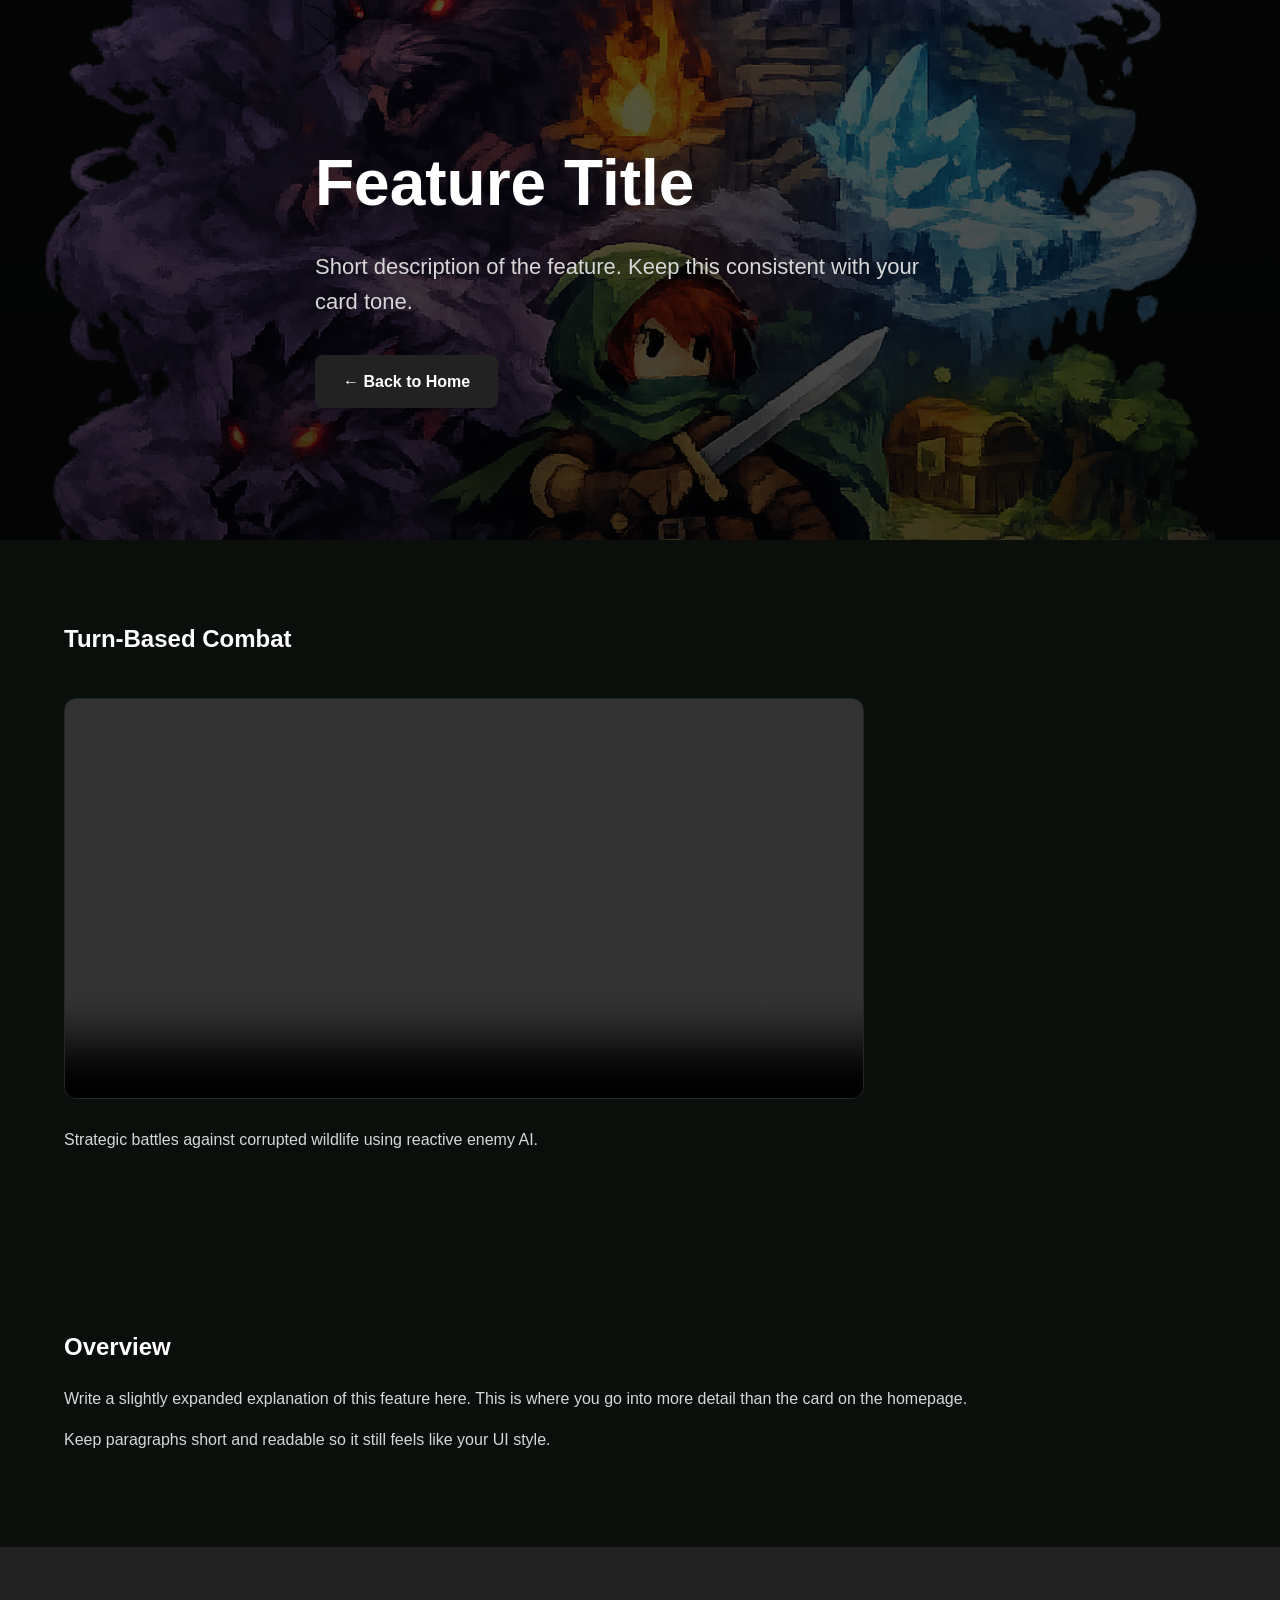
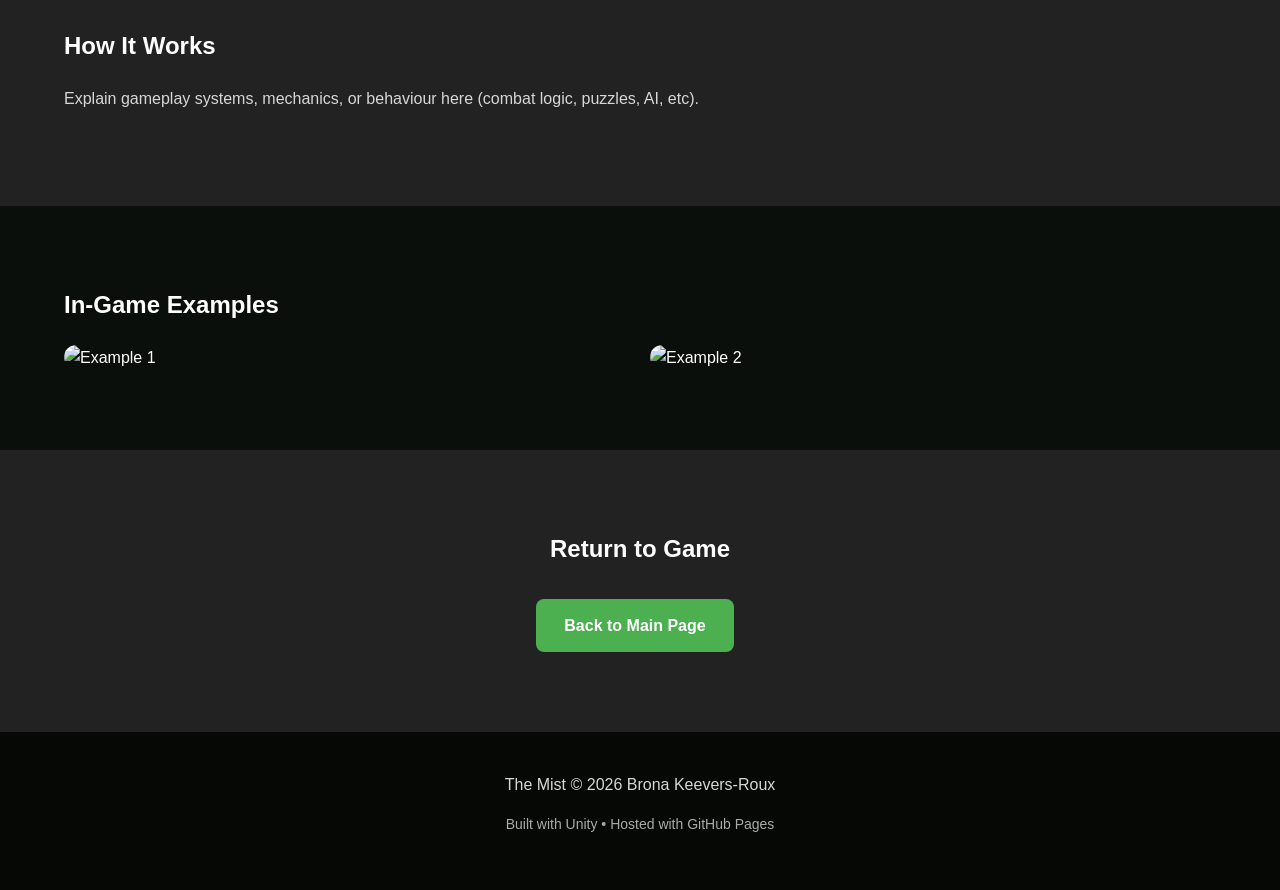
==== combat.html @ bf80b4d7 "Html pages for each feature" ====
<!DOCTYPE html>
<html lang="en">
<head>
<meta charset="UTF-8">
<meta name="viewport" content="width=device-width, initial-scale=1.0">

<title>The Mist | Feature Page</title>

<link rel="stylesheet" href="style.css">
</head>

<body>

<!-- HERO (PAGE HEADER) -->
<section class="hero" style="min-height:60vh;">
<div class="container hero-content">

<h1>Feature Title</h1>

<p>
Short description of the feature. Keep this consistent with your card tone.
</p>

<a href="index.html" class="btn secondary">← Back to Home</a>

</div>
</section>

<section>
<div class="container">

<h2>Turn-Based Combat</h2>

<video class="feature-video" controls muted playsinline>
    <source src="Videos/combat.mp4" type="video/mp4">
    Your browser does not support the video tag.
</video>

<p>
Strategic battles against corrupted wildlife using reactive enemy AI.
</p>

</div>
</section>


<!-- CONTENT SECTION -->
<section>
<div class="container">

<h2>Overview</h2>

<p>
Write a slightly expanded explanation of this feature here. This is where you go into more detail than the card on the homepage.
</p>

<p>
Keep paragraphs short and readable so it still feels like your UI style.
</p>

</div>
</section>


<!-- OPTIONAL: MECHANICS / DETAILS -->
<section class="secondary">
<div class="container">

<h2>How It Works</h2>

<p>
Explain gameplay systems, mechanics, or behaviour here (combat logic, puzzles, AI, etc).
</p>

</div>
</section>


<!-- OPTIONAL: IMAGE / SCREENSHOT SECTION -->
<section>
<div class="container">

<h2>In-Game Examples</h2>

<div class="gallery">

<img src="Screenshots/example1.png" class="screenshot" alt="Example 1">
<img src="Screenshots/example2.png" class="screenshot" alt="Example 2">

</div>

</div>
</section>


<!-- CTA -->
<section class="secondary">
<div class="container" style="text-align:center;">

<h2>Return to Game</h2>

<a href="index.html" class="btn">Back to Main Page</a>

</div>
</section>


<footer>
<p>The Mist © 2026 Brona Keevers-Roux</p>
<p class="small">Built with Unity • Hosted with GitHub Pages</p>
</footer>

</body>
</html>
---- style.css ----
*{
    margin:0;
    padding:0;
    box-sizing:border-box;
}

html{
    scroll-behavior:smooth;
}

body{
    font-family:Arial, Helvetica, sans-serif;
    background:#0a0f0c;
    color:white;
    line-height:1.6;
}

.container{
    width:90%;
    max-width:1200px;
    margin:auto;
}

section{
    padding:80px 0;
}

h1,h2,h3{
    margin-bottom:20px;
}

p{
    margin-bottom:15px;
    color:#d7d7d7;
}

.btn{
    display:inline-block;
    padding:14px 28px;
    margin:10px 10px 0 0;
    background:#4CAF50;
    color:white;
    text-decoration:none;
    border-radius:8px;
    transition:0.3s;
    font-weight:bold;
}

.btn:hover{
    background:#67d46e;
    transform:translateY(-2px);
}

.secondary{
    background:#222;
}

.hero{
    min-height:100vh;
    display:flex;
    align-items:center;
    background:
    linear-gradient(rgba(0,0,0,.65), rgba(0,0,0,.75)),
    url("Images/Poster cover image.png") center/cover no-repeat;
}

.hero-content{
    max-width:650px;
}

.hero h1{
    font-size:64px;
    margin-bottom:15px;
    color:#ffffff;
}

.hero p{
    font-size:22px;
    margin-bottom:25px;
}

.grid{
    display:grid;
    grid-template-columns:repeat(auto-fit,minmax(260px,1fr));
    gap:25px;
}

.feature-video{
    width:100%;
    max-width:800px;
    margin:20px 0;
    border-radius:12px;
    border:1px solid #1f2a23;
    background:#000;
}

.card{
    background:#111814;
    padding:25px;
    border-radius:14px;
    border:1px solid #1f2a23;

    text-decoration:none;
    color:inherit;
    display:block;

    transition:0.25s ease;
}

.card h3{
    color:#72ff8f;
}

.card:hover{
    transform:translateY(-5px);
    border-color:#72ff8f;
}
.screenshot{
    width:100%;
    border-radius:12px;
    display:block;
}

.gallery{
    display:grid;
    grid-template-columns:repeat(auto-fit,minmax(300px,1fr));
    gap:20px;
}

.about-dev{
    display:grid;
    grid-template-columns:250px 1fr;
    gap:30px;
    align-items:center;
}

.about-dev img{
    width:100%;
    border-radius:14px;
}

footer{
    background:#050805;
    text-align:center;
    padding:40px 20px;
}

.small{
    font-size:14px;
    color:#aaa;
}

@media(max-width:768px){

.hero h1{
    font-size:44px;
}

.hero p{
    font-size:18px;
}

.about-dev{
    grid-template-columns:1fr;
}

}
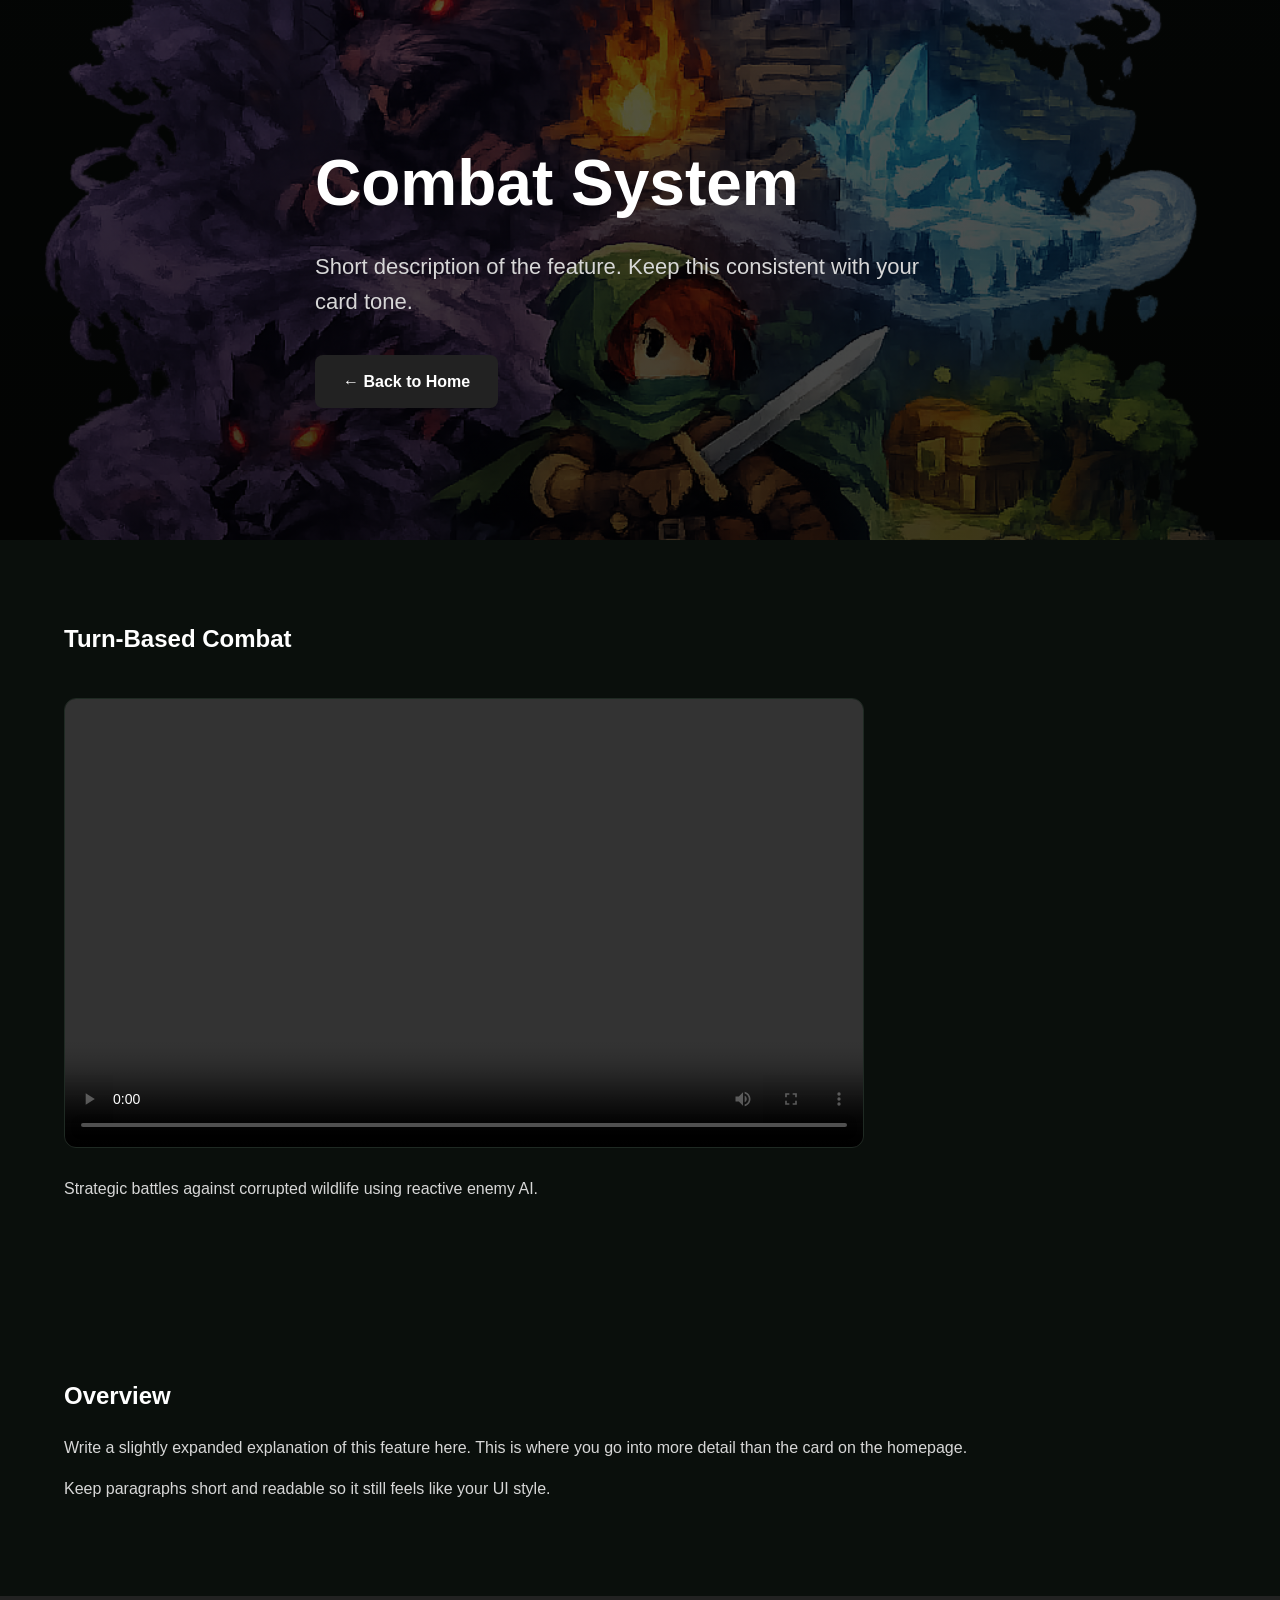
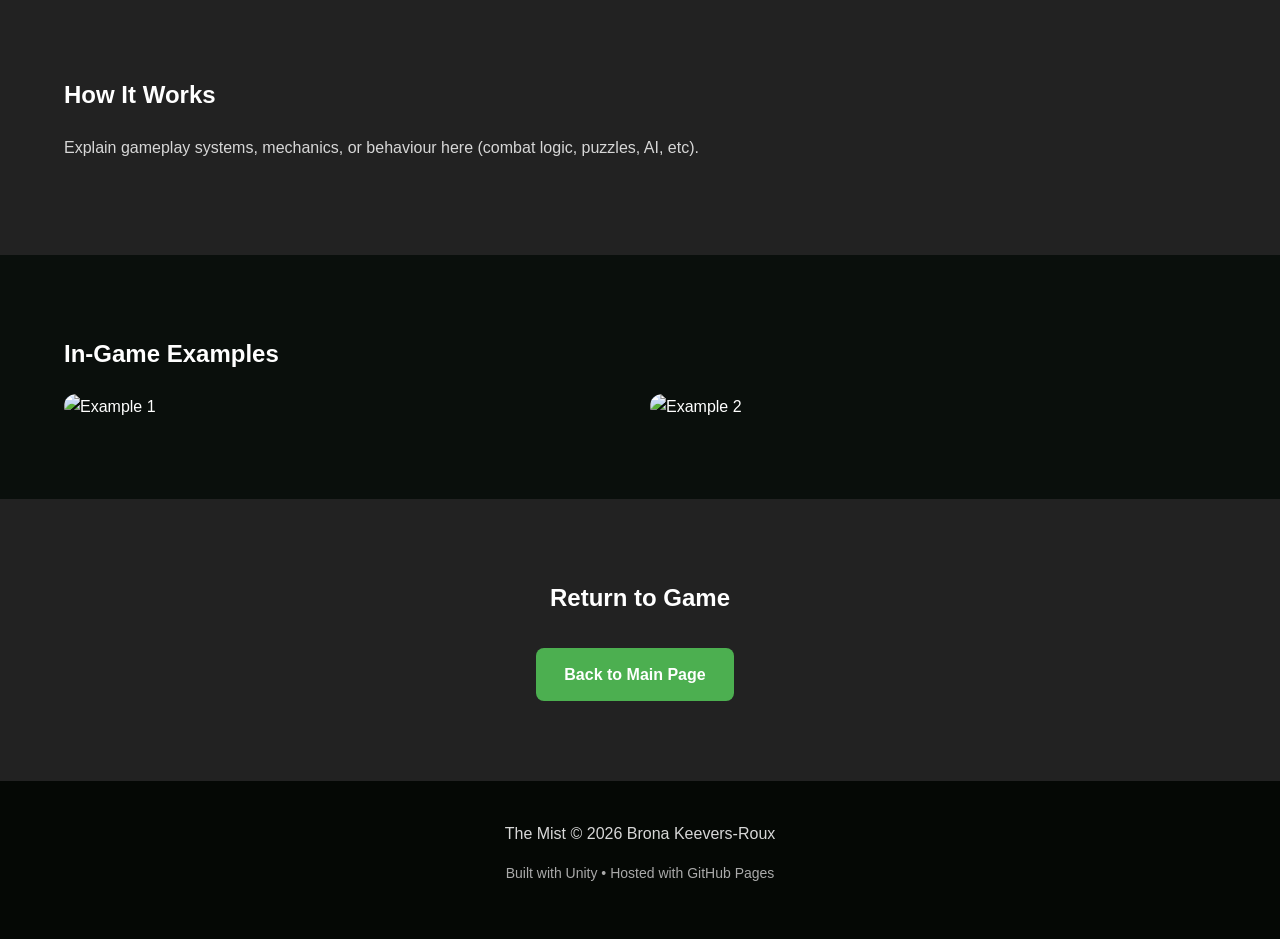
==== commit 968360b0: "Videos" ====
--- a/combat.html
+++ b/combat.html
@@ -4,7 +4,7 @@
 <meta charset="UTF-8">
 <meta name="viewport" content="width=device-width, initial-scale=1.0">
 
-<title>The Mist | Feature Page</title>
+<title>The Mist | Combat</title>
 
 <link rel="stylesheet" href="style.css">
 </head>
@@ -15,7 +15,7 @@
 <section class="hero" style="min-height:60vh;">
 <div class="container hero-content">
 
-<h1>Feature Title</h1>
+<h1>Combat System</h1>
 
 <p>
 Short description of the feature. Keep this consistent with your card tone.
@@ -31,9 +31,8 @@
 
 <h2>Turn-Based Combat</h2>
 
-<video class="feature-video" controls muted playsinline>
-    <source src="Videos/combat.mp4" type="video/mp4">
-    Your browser does not support the video tag.
+<video class="feature-video" controls>
+    <source src="Videos/ProceduralGeneration.mp4" type="video/mp4">
 </video>
 
 <p>
--- a/style.css
+++ b/style.css
@@ -88,10 +88,10 @@
 .feature-video{
     width:100%;
     max-width:800px;
+    aspect-ratio:16/9;
     margin:20px 0;
     border-radius:12px;
     border:1px solid #1f2a23;
-    background:#000;
 }
 
 .card{
@@ -145,6 +145,16 @@
     padding:40px 20px;
 }
 
+.email-link{
+    color:#ffd84d;
+    text-decoration:none;
+}
+
+.email-link:hover{
+    color:#fff08a;
+    text-decoration:underline;
+}
+
 .small{
     font-size:14px;
     color:#aaa;
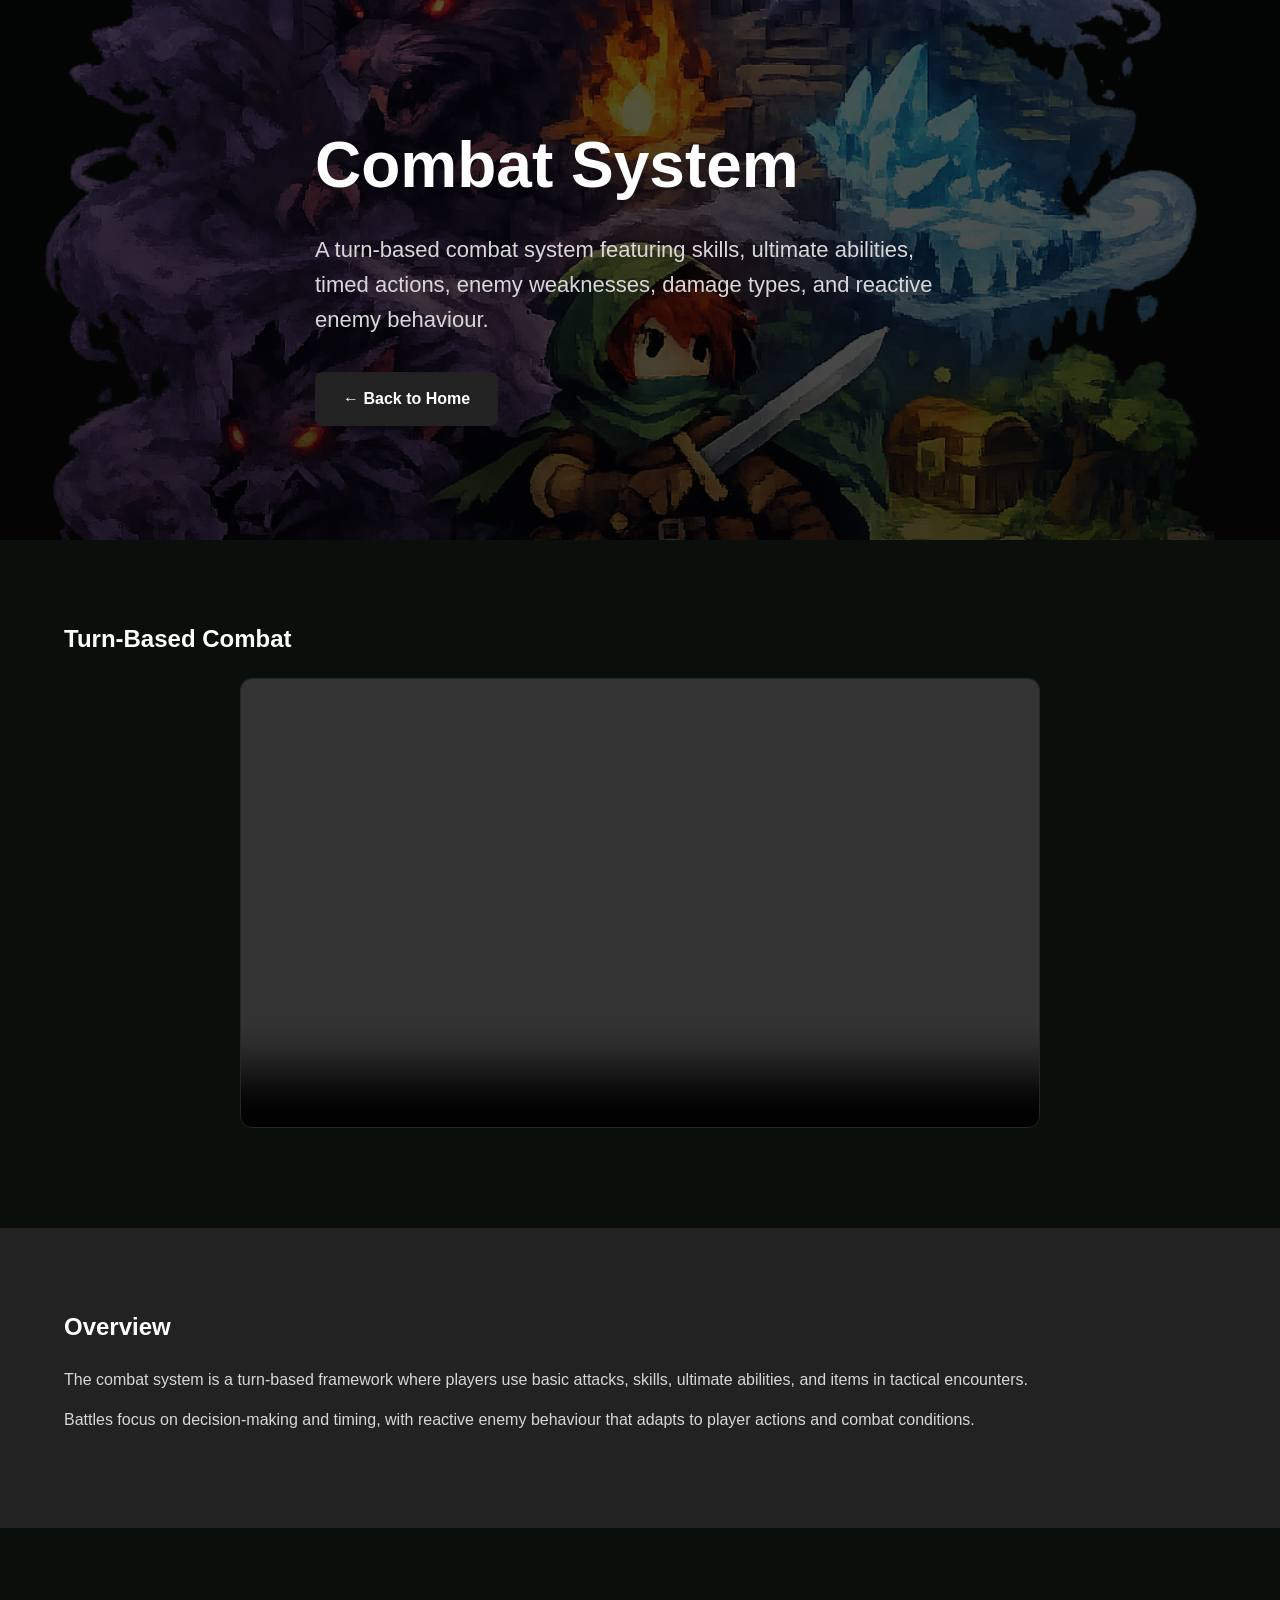
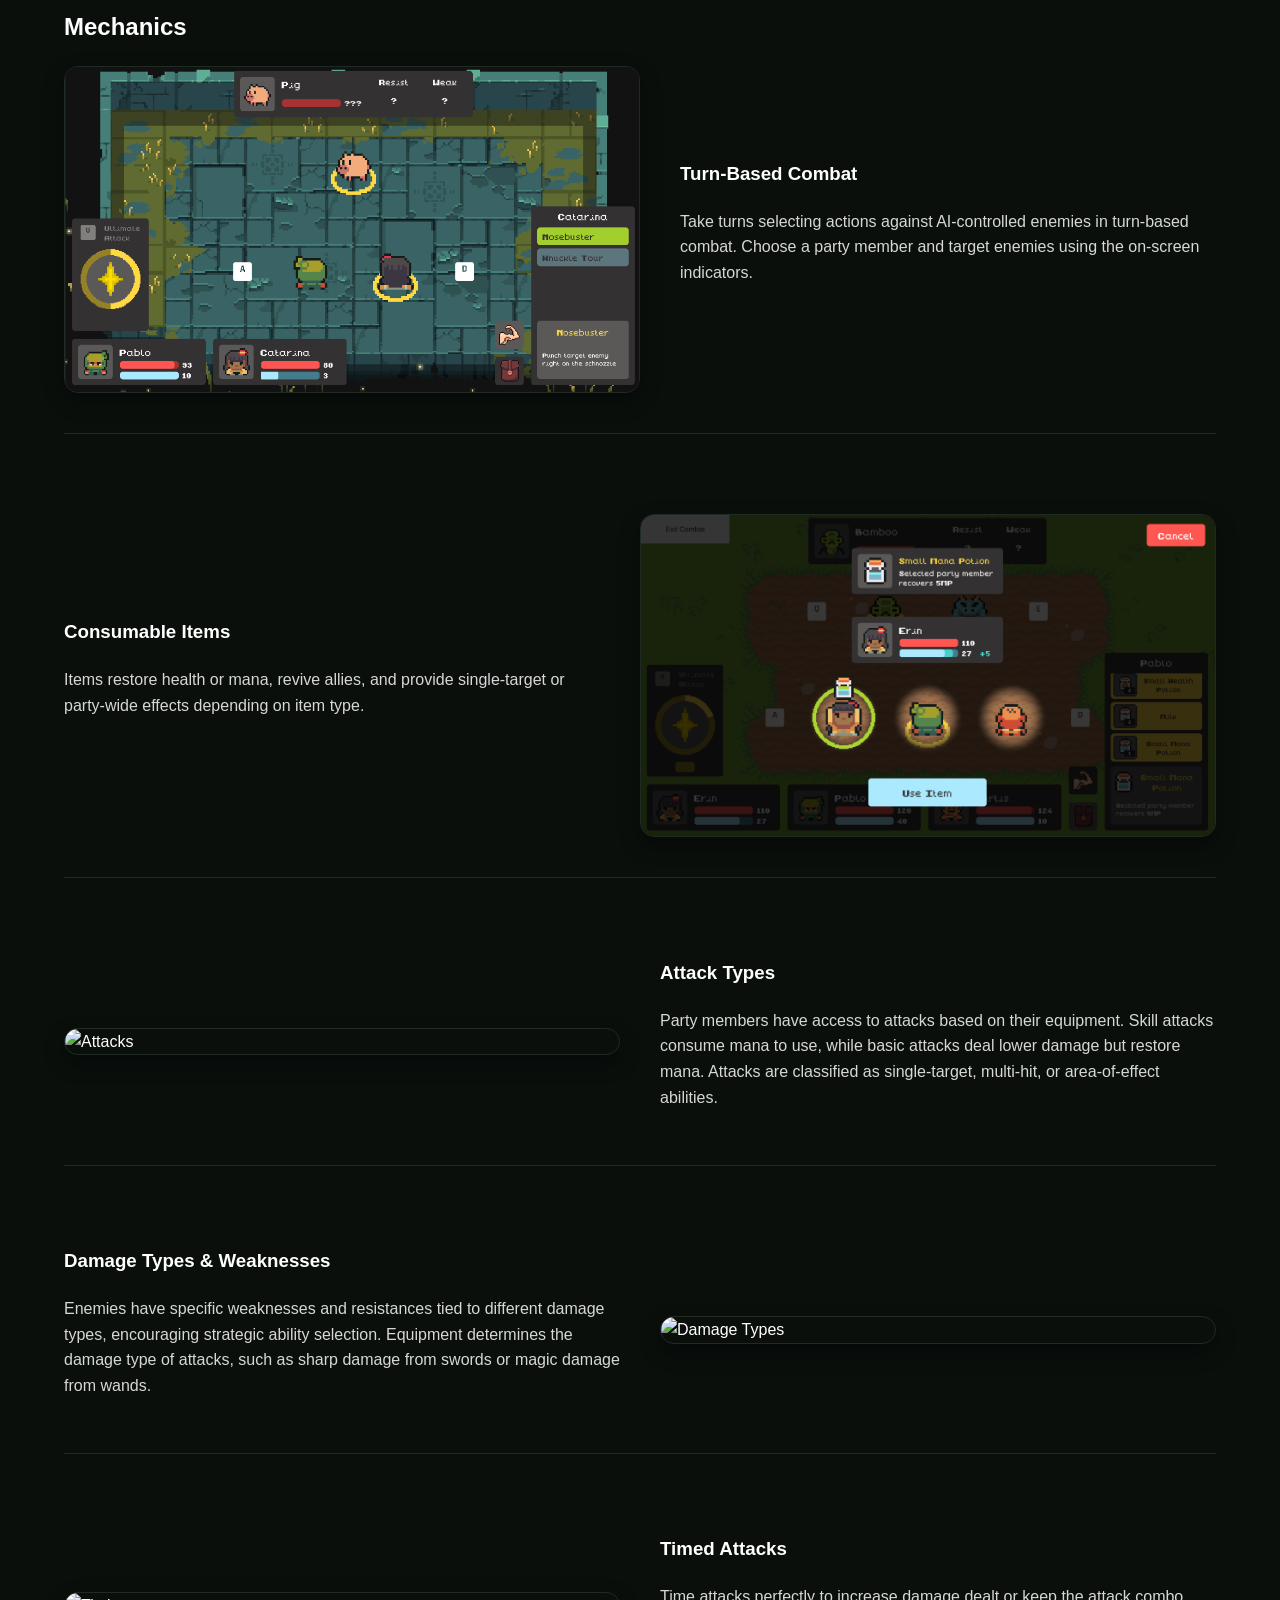
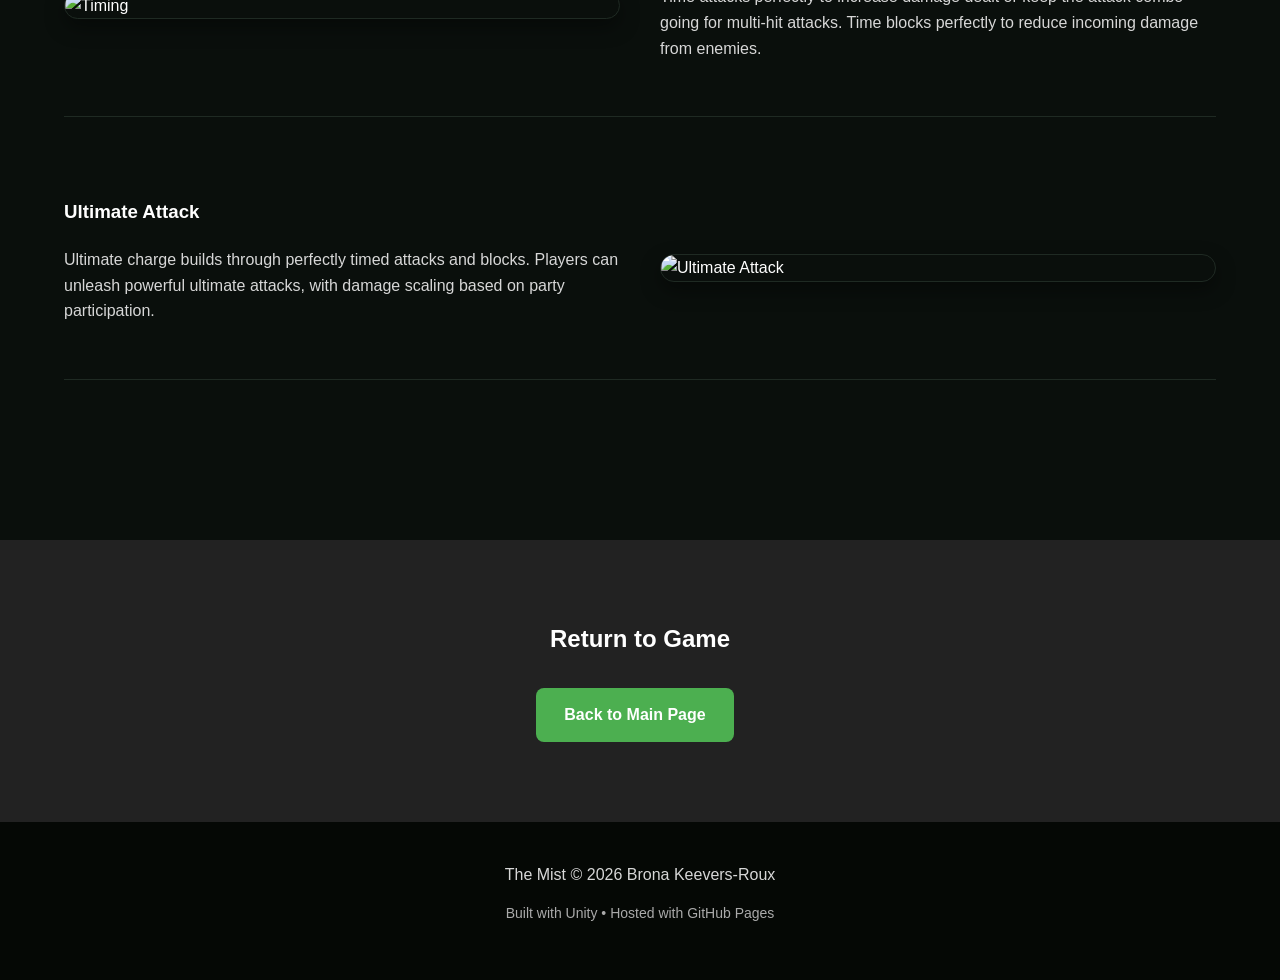
==== commit b96b6dad: "Complete combat page" ====
--- a/combat.html
+++ b/combat.html
@@ -18,7 +18,7 @@
 <h1>Combat System</h1>
 
 <p>
-Short description of the feature. Keep this consistent with your card tone.
+A turn-based combat system featuring skills, ultimate abilities, timed actions, enemy weaknesses, damage types, and reactive enemy behaviour.
 </p>
 
 <a href="index.html" class="btn secondary">← Back to Home</a>
@@ -26,65 +26,131 @@
 </div>
 </section>
 
+<!-- Video -->
 <section>
 <div class="container">
 
 <h2>Turn-Based Combat</h2>
 
 <video class="feature-video" controls>
-    <source src="Videos/ProceduralGeneration.mp4" type="video/mp4">
+    <source src="Videos/Combat.mp4" type="video/mp4">
 </video>
 
+</div>
+</section>
+
+
+<!-- Overview -->
+<section class="secondary">
+<div class="container">
+
+<h2>Overview</h2>
+
 <p>
-Strategic battles against corrupted wildlife using reactive enemy AI.
+The combat system is a turn-based framework where players use basic attacks, skills, ultimate abilities, and items in tactical encounters.
+</p>
+
+<p>
+Battles focus on decision-making and timing, with reactive enemy behaviour that adapts to player actions and combat conditions.
 </p>
 
 </div>
 </section>
 
 
-<!-- CONTENT SECTION -->
+<!-- MECHANICS / DETAILS -->
 <section>
 <div class="container">
 
-<h2>Overview</h2>
+<h2>Mechanics</h2>
 
+<!-- General -->
+<div class="mechanic">
+
+<img src="Screenshots/combat.png" alt="Combat System">
+
+<div>
+<h3>Turn-Based Combat</h3>
 <p>
-Write a slightly expanded explanation of this feature here. This is where you go into more detail than the card on the homepage.
+Take turns selecting actions against AI-controlled enemies in turn-based combat. 
+Choose a party member and target enemies using the on-screen indicators.
 </p>
-
-<p>
-Keep paragraphs short and readable so it still feels like your UI style.
-</p>
+</div>
 
 </div>
-</section>
 
+<!-- Items -->
+<div class="mechanic">
 
-<!-- OPTIONAL: MECHANICS / DETAILS -->
-<section class="secondary">
-<div class="container">
+<img src="Screenshots/combat-item.png" alt="Items">
 
-<h2>How It Works</h2>
-
+<div>
+<h3>Consumable Items</h3>
 <p>
-Explain gameplay systems, mechanics, or behaviour here (combat logic, puzzles, AI, etc).
+Items restore health or mana, revive allies, and provide single-target or party-wide effects depending on item type.
 </p>
+</div>
 
 </div>
-</section>
 
+<!-- Attacks -->
+<div class="mechanic">
 
-<!-- OPTIONAL: IMAGE / SCREENSHOT SECTION -->
-<section>
-<div class="container">
+<img src="Screenshots/attacks.png" alt="Attacks">
 
-<h2>In-Game Examples</h2>
+<div>
+<h3>Attack Types</h3>
+<p>
+Party members have access to attacks based on their equipment. 
+Skill attacks consume mana to use, while basic attacks deal lower damage but restore mana.
+Attacks are classified as single-target, multi-hit, or area-of-effect abilities.
+</p>
+</div>
 
-<div class="gallery">
+</div>
 
-<img src="Screenshots/example1.png" class="screenshot" alt="Example 1">
-<img src="Screenshots/example2.png" class="screenshot" alt="Example 2">
+<!-- Damage Types -->
+<div class="mechanic">
+
+<img src="Screenshots/damage-types.png" alt="Damage Types">
+
+<div>
+<h3>Damage Types & Weaknesses</h3>
+<p>
+Enemies have specific weaknesses and resistances tied to different damage types, encouraging strategic ability selection.
+Equipment determines the damage type of attacks, such as sharp damage from swords or magic damage from wands.
+</p>
+</div>
+
+</div>
+
+<!-- Timing -->
+<div class="mechanic">
+
+<img src="Screenshots/timing.png" alt="Timing">
+
+<div>
+<h3>Timed Attacks</h3>
+<p>
+Time attacks perfectly to increase damage dealt or keep the attack combo going for multi-hit attacks.
+Time blocks perfectly to reduce incoming damage from enemies.
+</p>
+</div>
+
+</div>
+
+<!-- Ultimate -->
+<div class="mechanic">
+
+<img src="Screenshots/ultimate-attack.png" alt="Ultimate Attack">
+
+<div>
+<h3>Ultimate Attack</h3>
+<p>
+Ultimate charge builds through perfectly timed attacks and blocks. Players can unleash powerful ultimate attacks, 
+with damage scaling based on party participation.
+</p>
+</div>
 
 </div>
 
--- a/style.css
+++ b/style.css
@@ -85,11 +85,53 @@
     gap:25px;
 }
 
+.mechanic{
+    display:flex;
+    gap:40px;
+    align-items:center;
+    margin-bottom:80px;
+    padding-bottom:40px;
+    border-bottom:1px solid #1f2a23;
+}
+
+.mechanic img{
+    width:50%;
+    border-radius:14px;
+    border:1px solid #1f2a23;
+    box-shadow:0 8px 20px rgba(0,0,0,0.4);
+}
+
+.mechanic div{
+    width:50%;
+}
+
+.mechanic:nth-of-type(even){
+    flex-direction:row-reverse;
+}
+
+@media (max-width: 768px){
+
+    .mechanic,
+    .mechanic:nth-of-type(even){
+        flex-direction: column !important;
+    }
+
+    .mechanic img,
+    .mechanic div{
+        width: 100%;
+    }
+
+    .mechanic{
+        gap:20px;
+    }
+}
+
 .feature-video{
+    display:block;
     width:100%;
     max-width:800px;
     aspect-ratio:16/9;
-    margin:20px 0;
+    margin:20px auto;
     border-radius:12px;
     border:1px solid #1f2a23;
 }
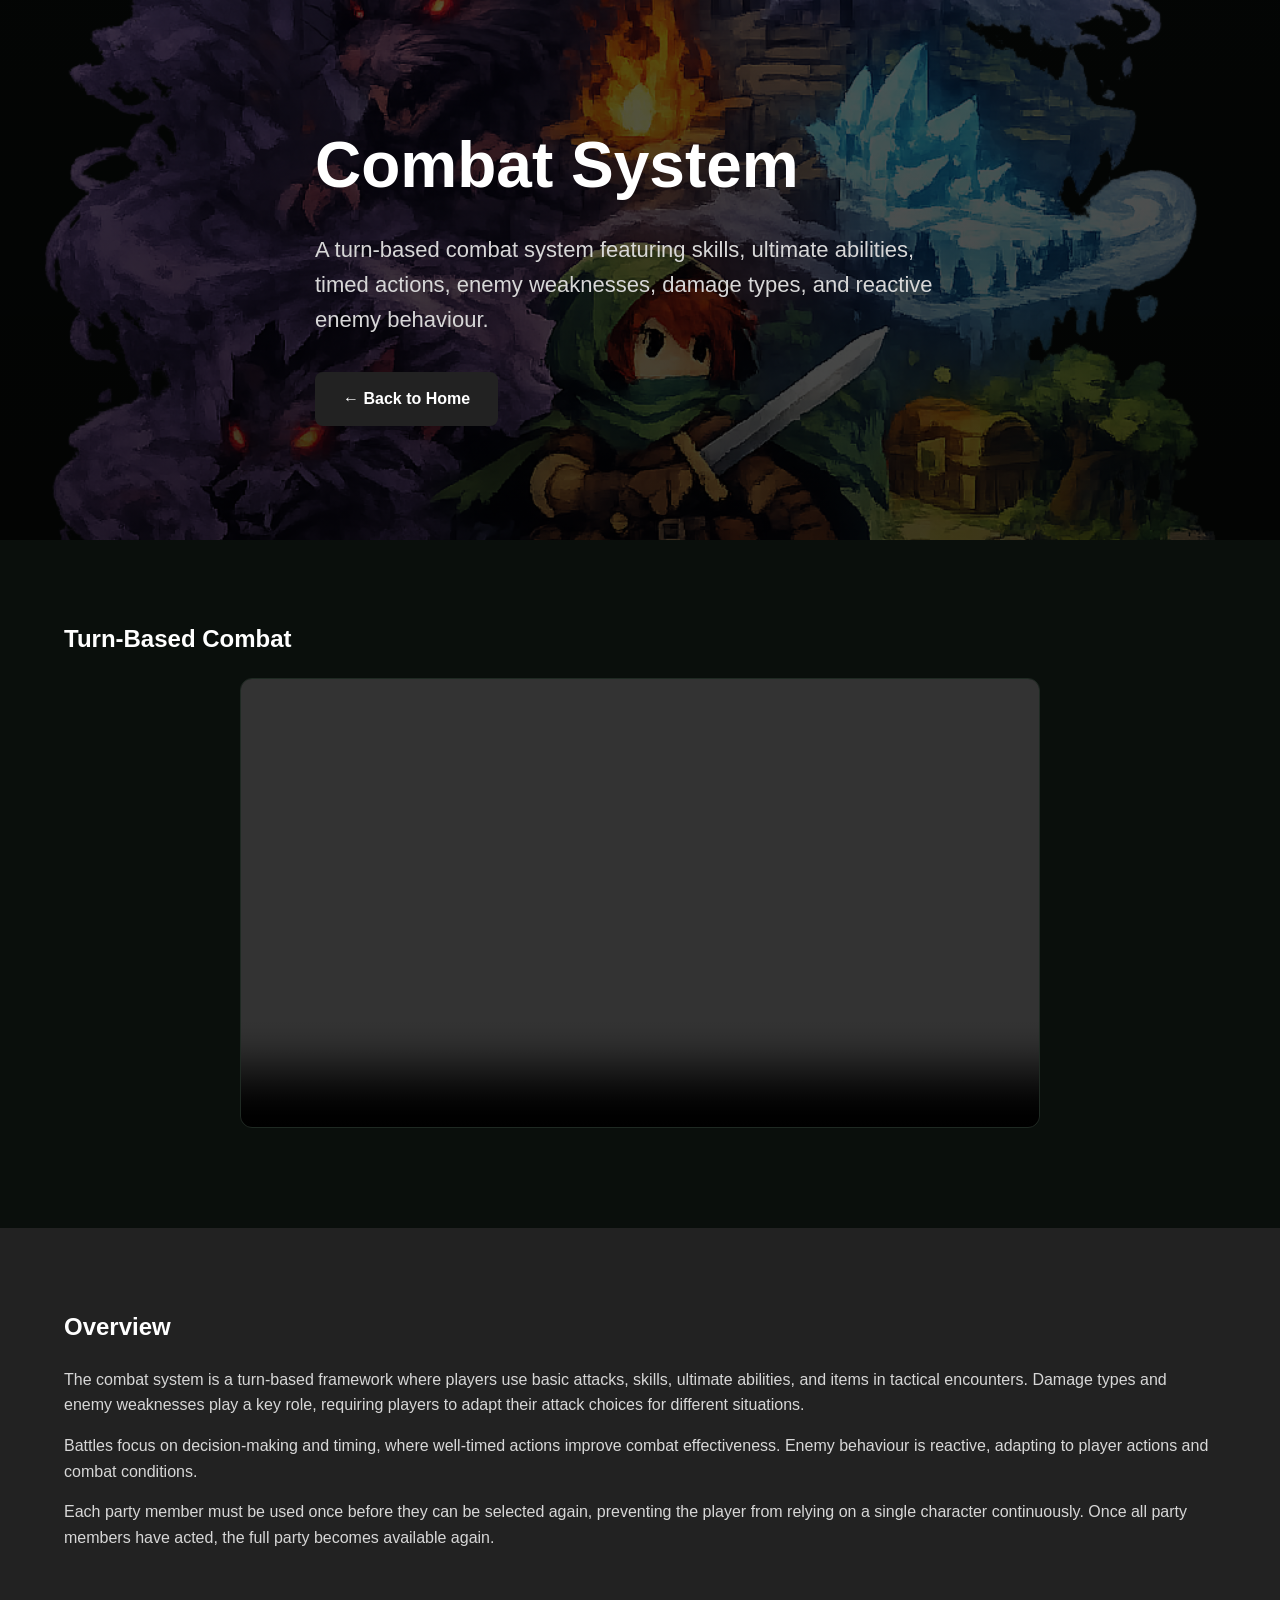
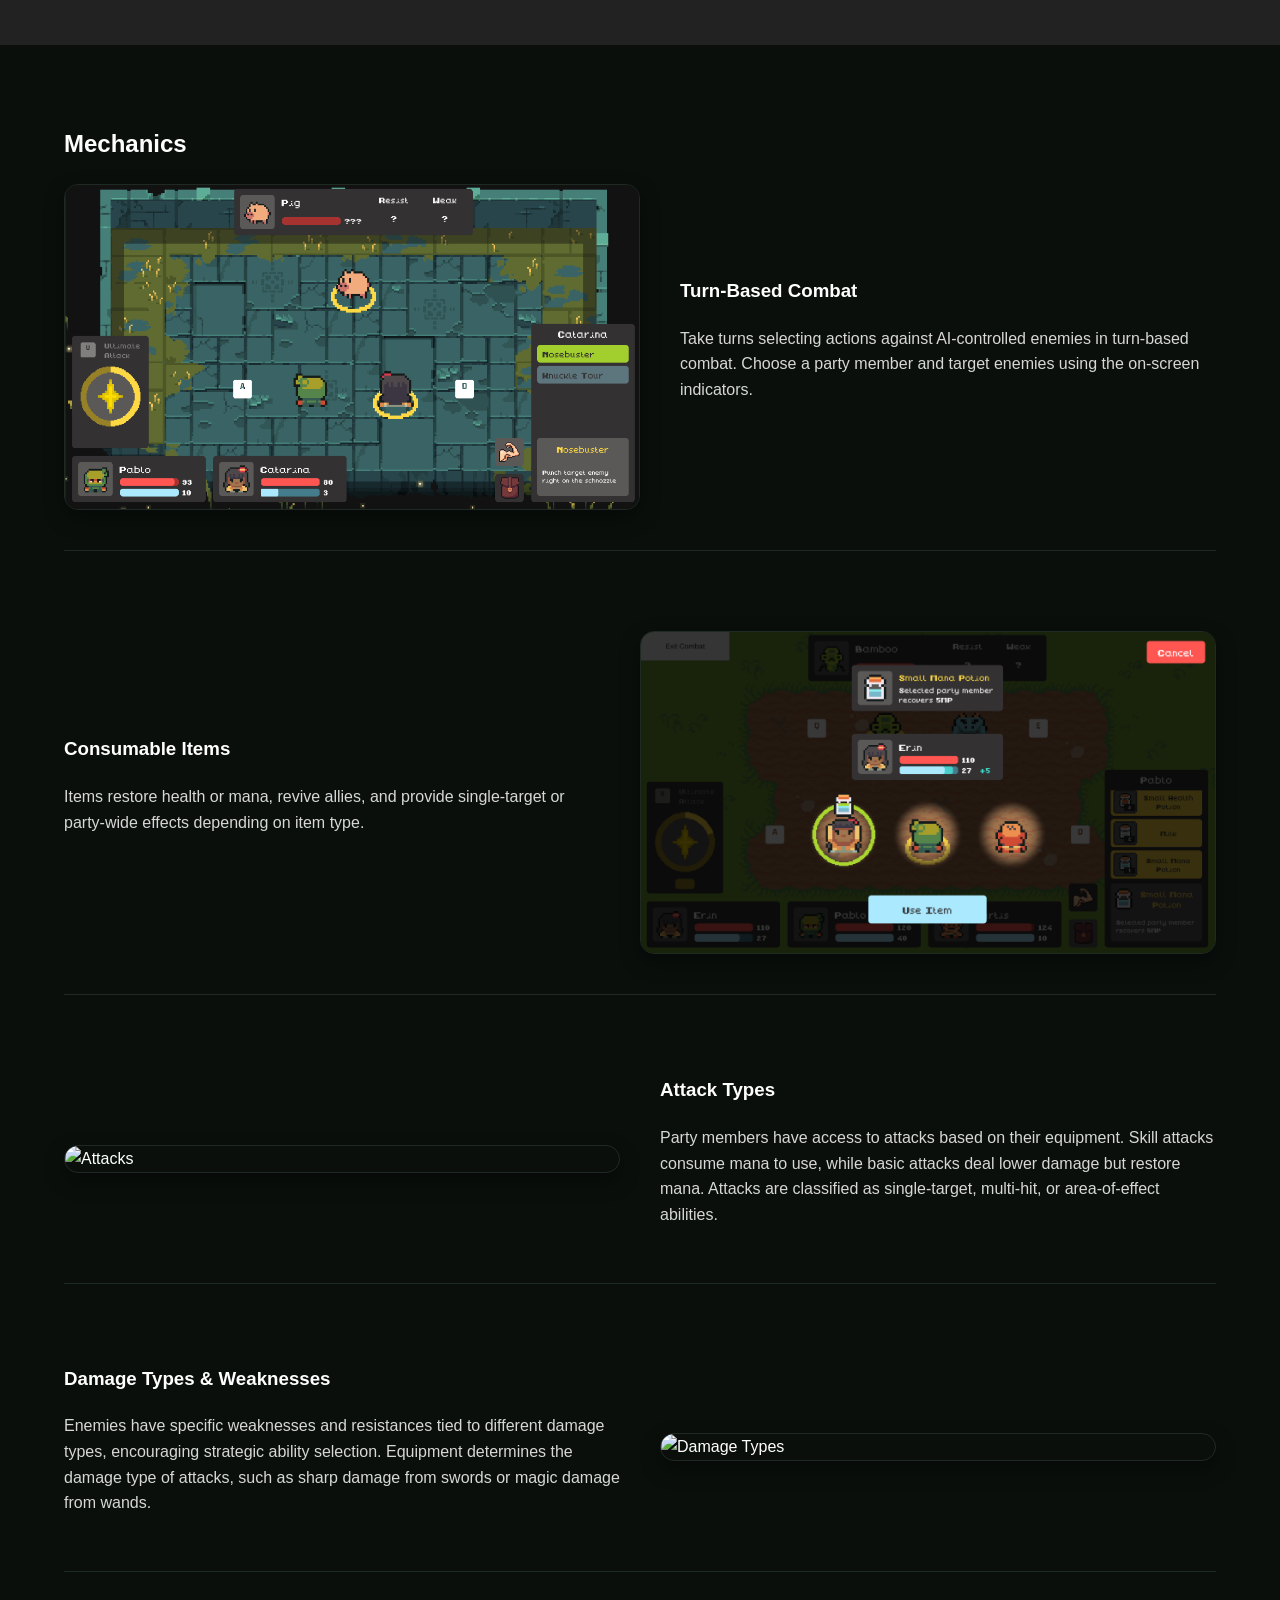
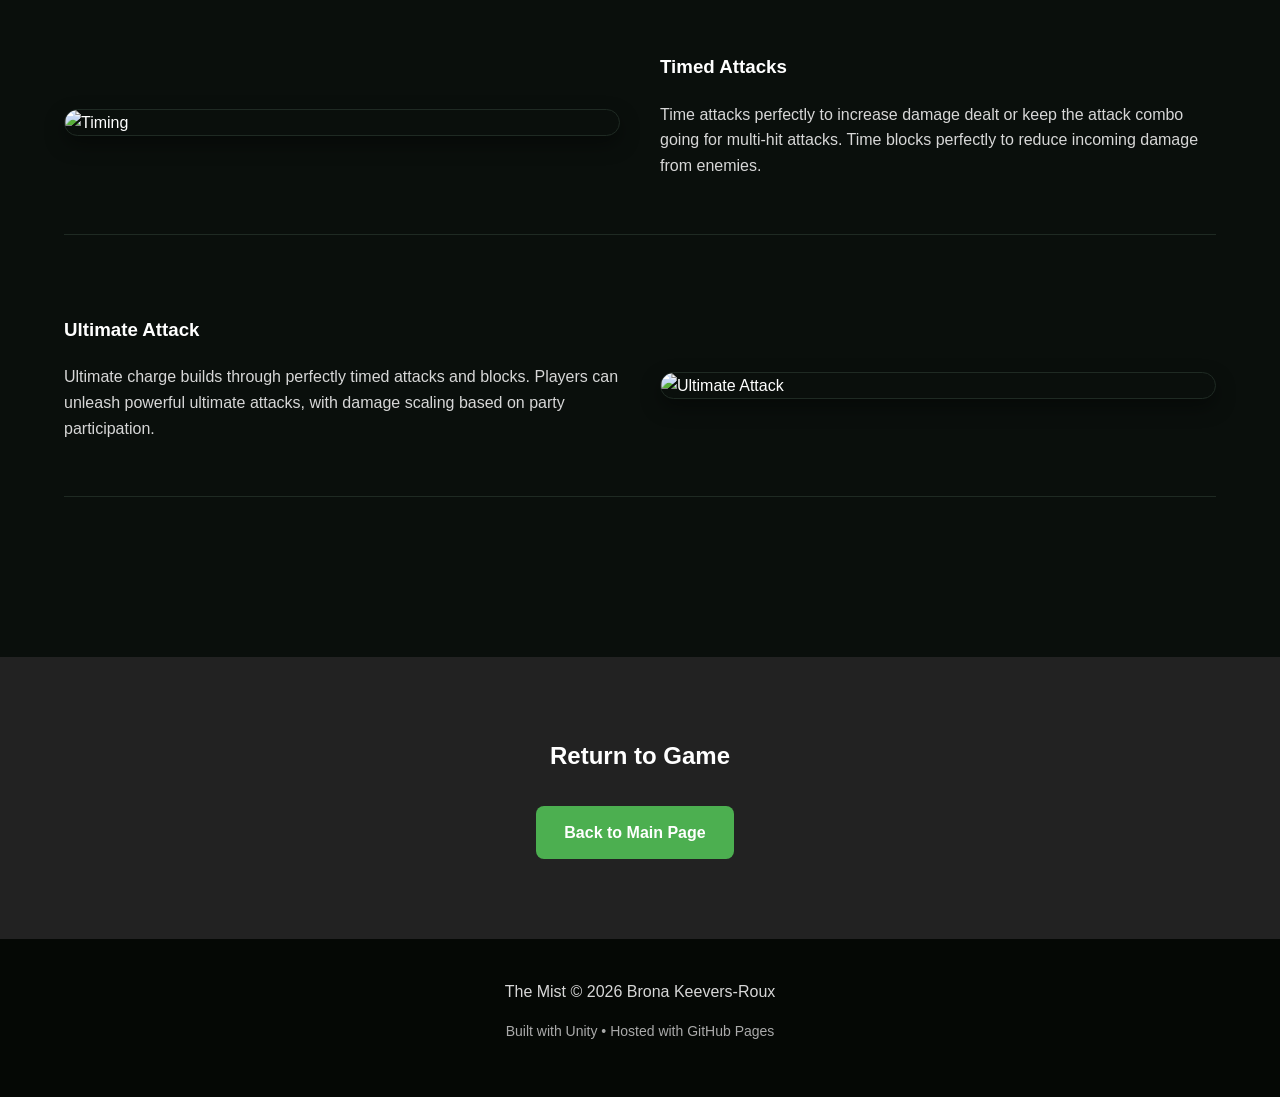
==== commit 8dbdb34e: "Polish combat overview" ====
--- a/combat.html
+++ b/combat.html
@@ -48,10 +48,17 @@
 
 <p>
 The combat system is a turn-based framework where players use basic attacks, skills, ultimate abilities, and items in tactical encounters.
+Damage types and enemy weaknesses play a key role, requiring players to adapt their attack choices for different situations.
 </p>
 
 <p>
-Battles focus on decision-making and timing, with reactive enemy behaviour that adapts to player actions and combat conditions.
+Battles focus on decision-making and timing, where well-timed actions improve combat effectiveness. 
+Enemy behaviour is reactive, adapting to player actions and combat conditions.
+</p>
+
+<p>
+Each party member must be used once before they can be selected again, preventing the player from relying on a single character continuously. 
+Once all party members have acted, the full party becomes available again.
 </p>
 
 </div>
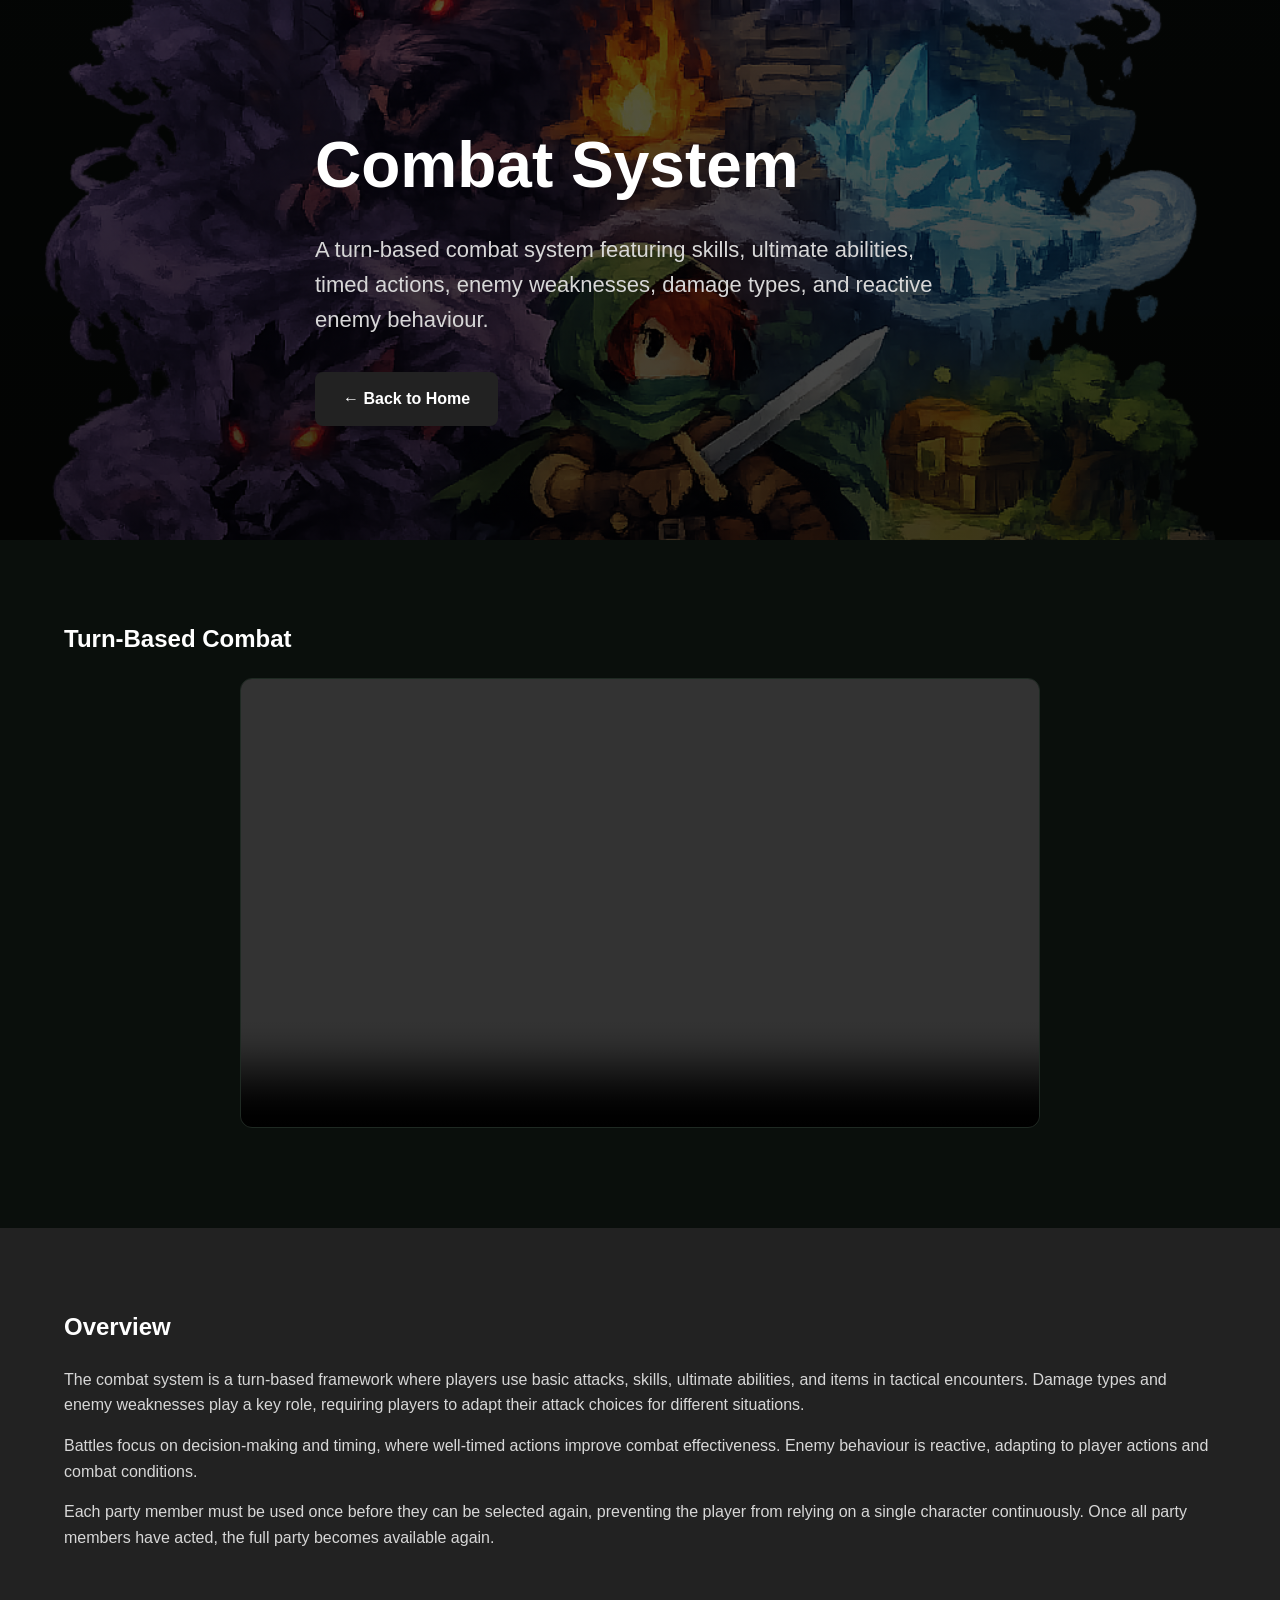
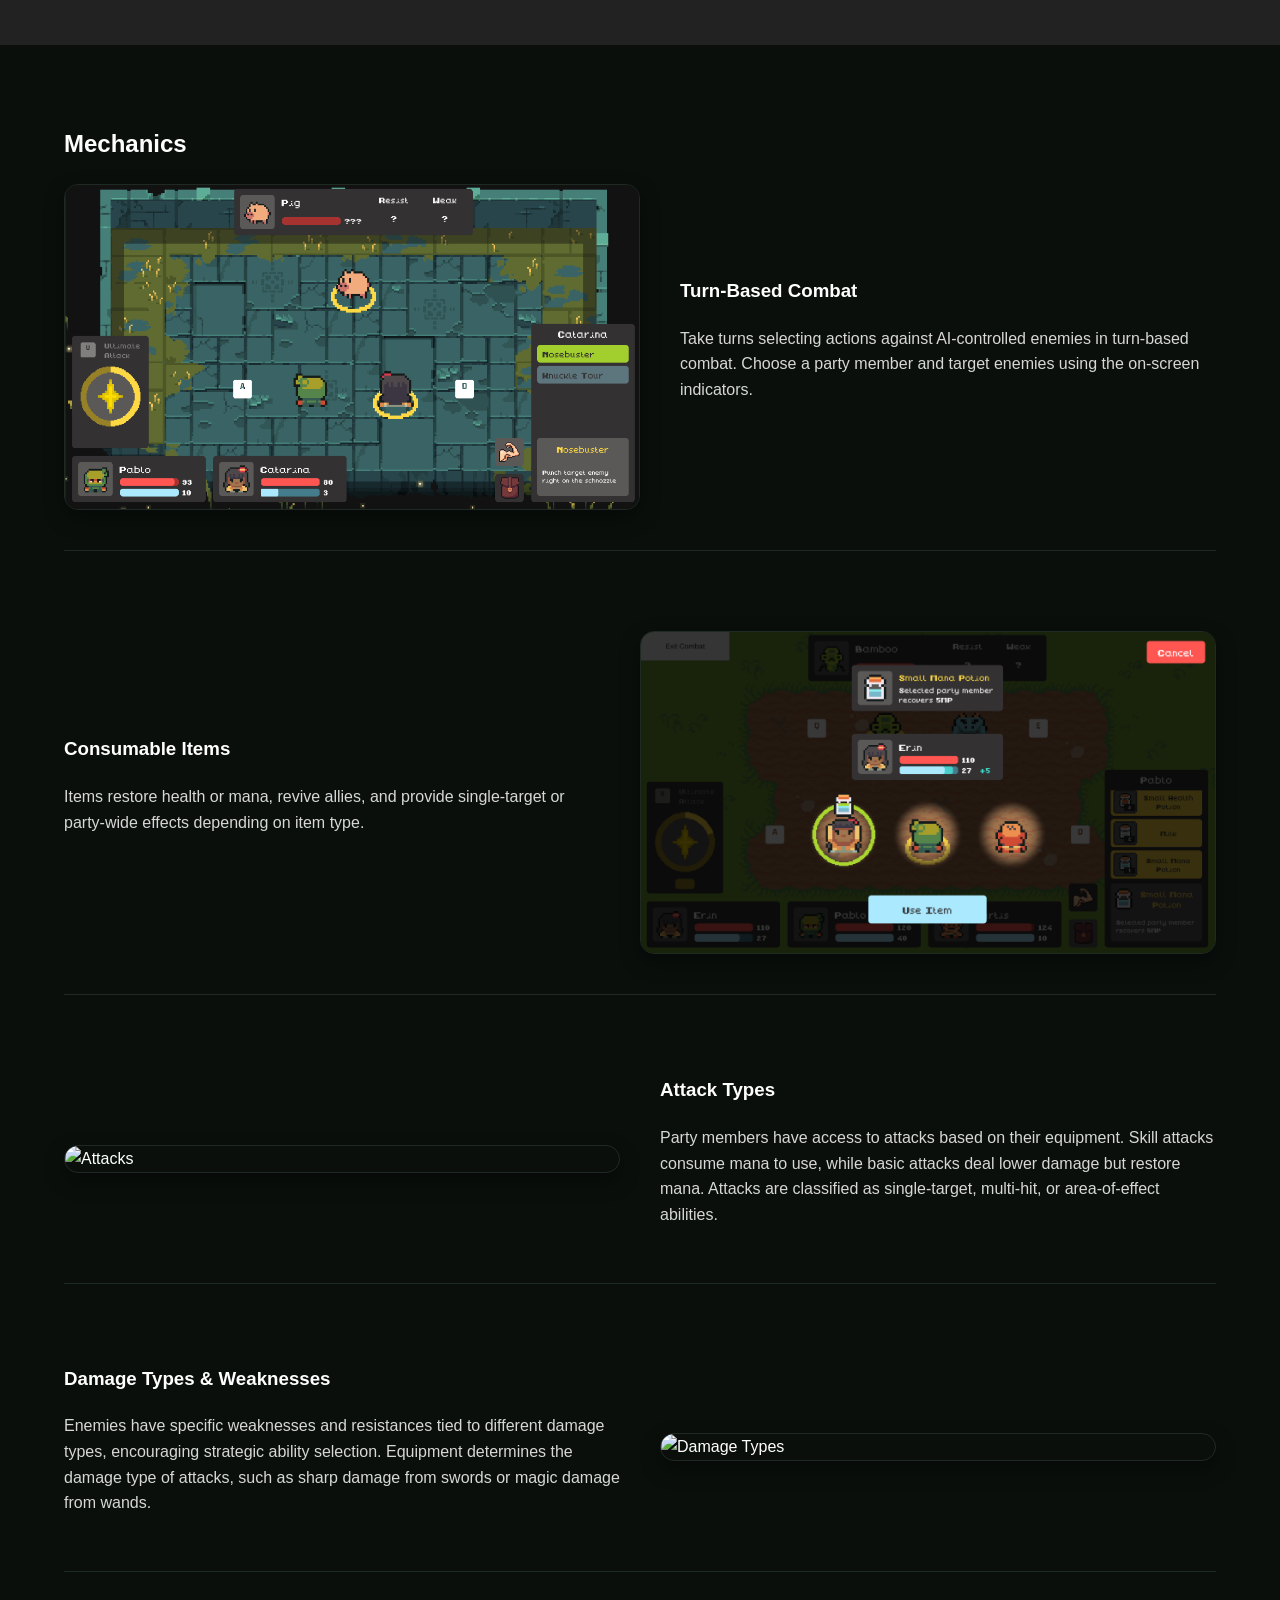
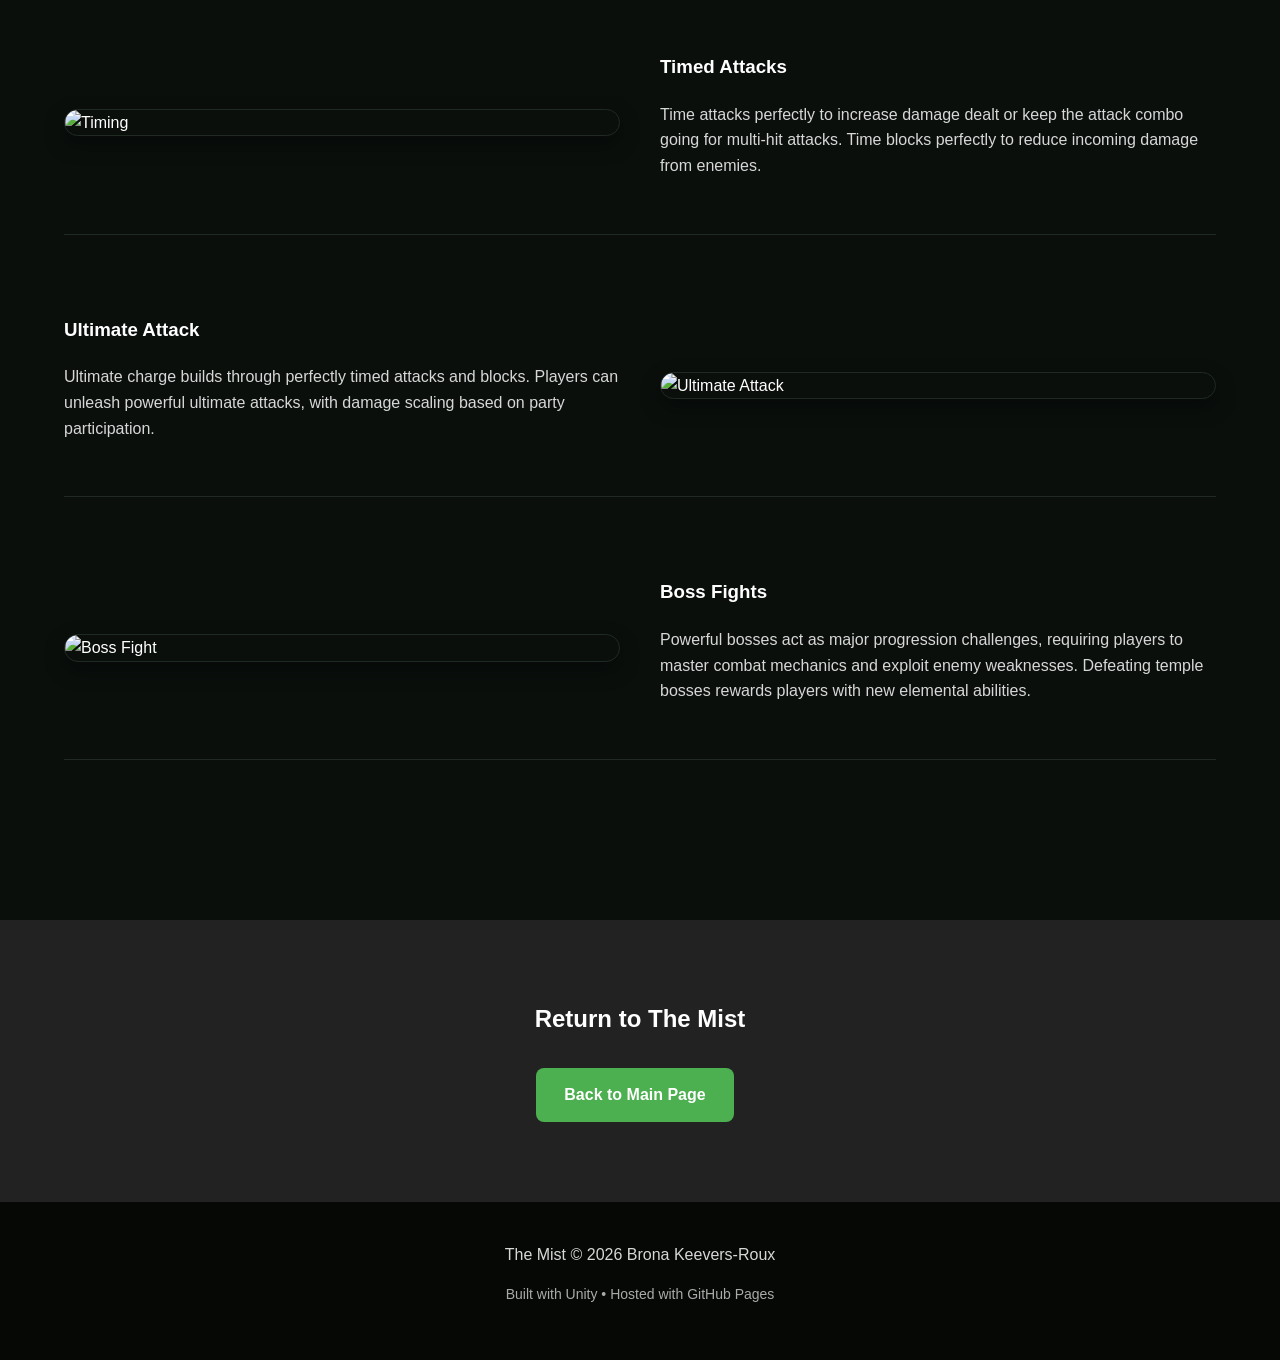
==== commit b019d34d: "Standardise layout across pages" ====
--- a/combat.html
+++ b/combat.html
@@ -161,6 +161,21 @@
 
 </div>
 
+<!-- Bosses -->
+<div class="mechanic">
+
+<img src="Screenshots/boss-fight.png" alt="Boss Fight">
+
+<div>
+<h3>Boss Fights</h3>
+<p>
+Powerful bosses act as major progression challenges, requiring players to master combat mechanics and exploit enemy weaknesses. 
+Defeating temple bosses rewards players with new elemental abilities.
+</p>
+</div>
+
+</div>
+
 </div>
 </section>
 
@@ -169,7 +184,7 @@
 <section class="secondary">
 <div class="container" style="text-align:center;">
 
-<h2>Return to Game</h2>
+<h2>Return to The Mist</h2>
 
 <a href="index.html" class="btn">Back to Main Page</a>
 
--- a/style.css
+++ b/style.css
@@ -137,16 +137,15 @@
 }
 
 .card{
+    position:relative;
+    display:block;
     background:#111814;
     padding:25px;
+    padding-bottom:40px;
     border-radius:14px;
     border:1px solid #1f2a23;
-
     text-decoration:none;
-    color:inherit;
-    display:block;
-
-    transition:0.25s ease;
+    color:white;
 }
 
 .card h3{
@@ -157,6 +156,15 @@
     transform:translateY(-5px);
     border-color:#72ff8f;
 }
+
+.card-arrow{
+    position:absolute;
+    bottom:15px;
+    right:20px;
+    font-size:20px;
+    color:#72ff8f;
+}
+
 .screenshot{
     width:100%;
     border-radius:12px;
